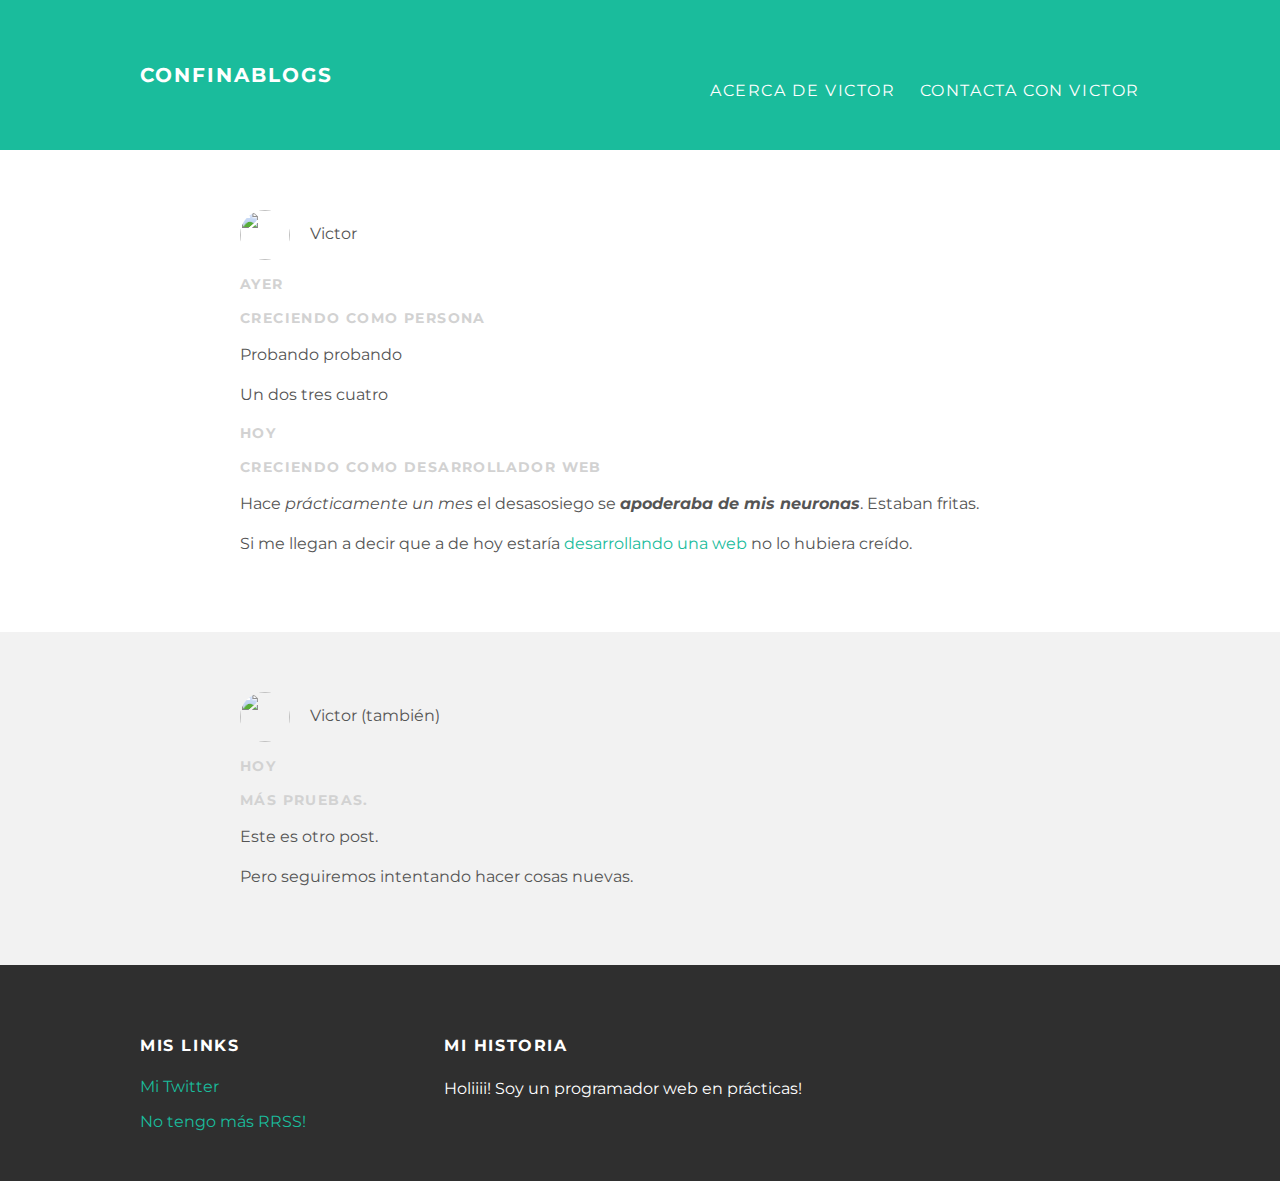
==== index.html @ 3a528a33 "Add files via upload" ====
<!DOCTYPE html>
  <head>
    <title>Confinablogs</title>
    <link rel="stylesheet" type="text/css" href="styles.css">
  </head>
  <body>

<div id="header">
  <div class="container">
    <a id="header-title" href="index.html">Confinablogs</a>
    <ul id="header-nav">
      <li><a href="about.html">Acerca de Victor</a></li>
      <li><a href="mailto:victor.mengual@live.com">Contacta con Victor</a></li>
    </ul>
  </div>
</div>


<div id="content">
  <div class="post-container">
    <div class="post">
      <div class="post-author">
        <img src="foto.jpg">
        <span>Victor</span>
      </div>
      <p class="post-date">Ayer</p>
      <h3 class="post-date">Creciendo como persona</h3>
      <div class="post-content">
        <p>Probando probando</p>
        <p>Un dos tres cuatro</p>
      </div>

      <p class="post-date">Hoy</p>
      <h3 class="post-date">Creciendo como desarrollador web</h3>
      <div class="post-content">
        <p>Hace <em>prácticamente un mes</em> el desasosiego se <em><strong>apoderaba de mis neuronas</strong></em>. Estaban fritas. </p>
        <p>Si me llegan a decir que a de hoy estaría <a href="https://www.google.com">desarrollando una web</a> no lo hubiera creído.</p>
      </div>
    </div>
  </div>

      <div class="post-container">
        <div class="post">
          <div class="post-author">
            <img src="foto.jpg">
            <span>Victor (también)</span>
          </div>
          <p class="post-date">Hoy</p>
          <h3 class="post-date">Más pruebas.</h3>
          <div class="post-content">
            <p>Este es otro post.</p>
            <p>Pero seguiremos intentando hacer cosas nuevas.</p>
          </div>
        </div>
    </div>

</div>


<div id="footer">
  <div class="container">

    <div class="column">
    <h4>Mis links</h4>
    <p></p>
    <a href="https://www.twitter.com/te0jacks0n">Mi Twitter</a>
    <p></p>
    <a href="https://www.nba.com">No tengo más RRSS!</a>
    </div>

    <div class="column">
    <h4>Mi historia</h4>
    <p>Holiiii! Soy un programador web en prácticas!</p>
    </div>

  </div>
</div>


  </body>
</html>
---- styles.css ----
@import url(http://fonts.googleapis.com/css?family=Montserrat:400,700);

body {
color: #555;
margin: 0;
font-family: 'Montserrat', sans-serif;
}

#header {
background-color: #1abc9c;
height: 150px;
line-height: 150px;
}

#header a {
  color: white;
  text-decoration: none;
  text-transform: uppercase;
  letter-spacing: 0.1em;
}

#header a:hover {
  color: #222;
}

#header-title {
  display:block;
  float:left;
  font-size: 20px;
  font-weight: bold;
}

#header-nav {
  display:block;
  float:right;
}

#header-nav li {
  display: inline;
  padding-left: 20px;
  margin-top: 0;
}

.container {
  max-width: 1000px;
  margin: 0 auto;
}

#footer {
  background-color: #2f2f2f;
  padding: 50px 0;
}

.column {
  min-width: 300px;
  display: inline-block;
  vertical-align: top;
}

#footer h4 {
  color: white;
  text-transform: uppercase;
  letter-spacing: 0.1em;
}

#footer p {
  color: white;
}

a {
  color: #1abc9c;
  text-decoration: none;
}

a:hover {
color: #F6A623;
}

.post, .about {
  max-width: 800px;
  margin: 0 auto;
  padding: 60px 0;
}

.about {
  text-align: center;
}

.post-author img{
  width: 50px;
  height: 50px;
  vertical-align: middle;
}

.post-author img, .about-author img{
  border-radius: 50%;
}

.post-author span {
  margin-left: 16px;
}

.post-date {
  color: #D2D2D2;
  font-size: 14px;
  font-weight: bold;
  text-transform: uppercase;
  letter-spacing: 0.1em;
}

h1, h2, h3, h4 {
  color: #333;
}

p{
  line-height: 1.5;
}

.post-container:nth-child(even){
  background-color: #f2f2f2;
}
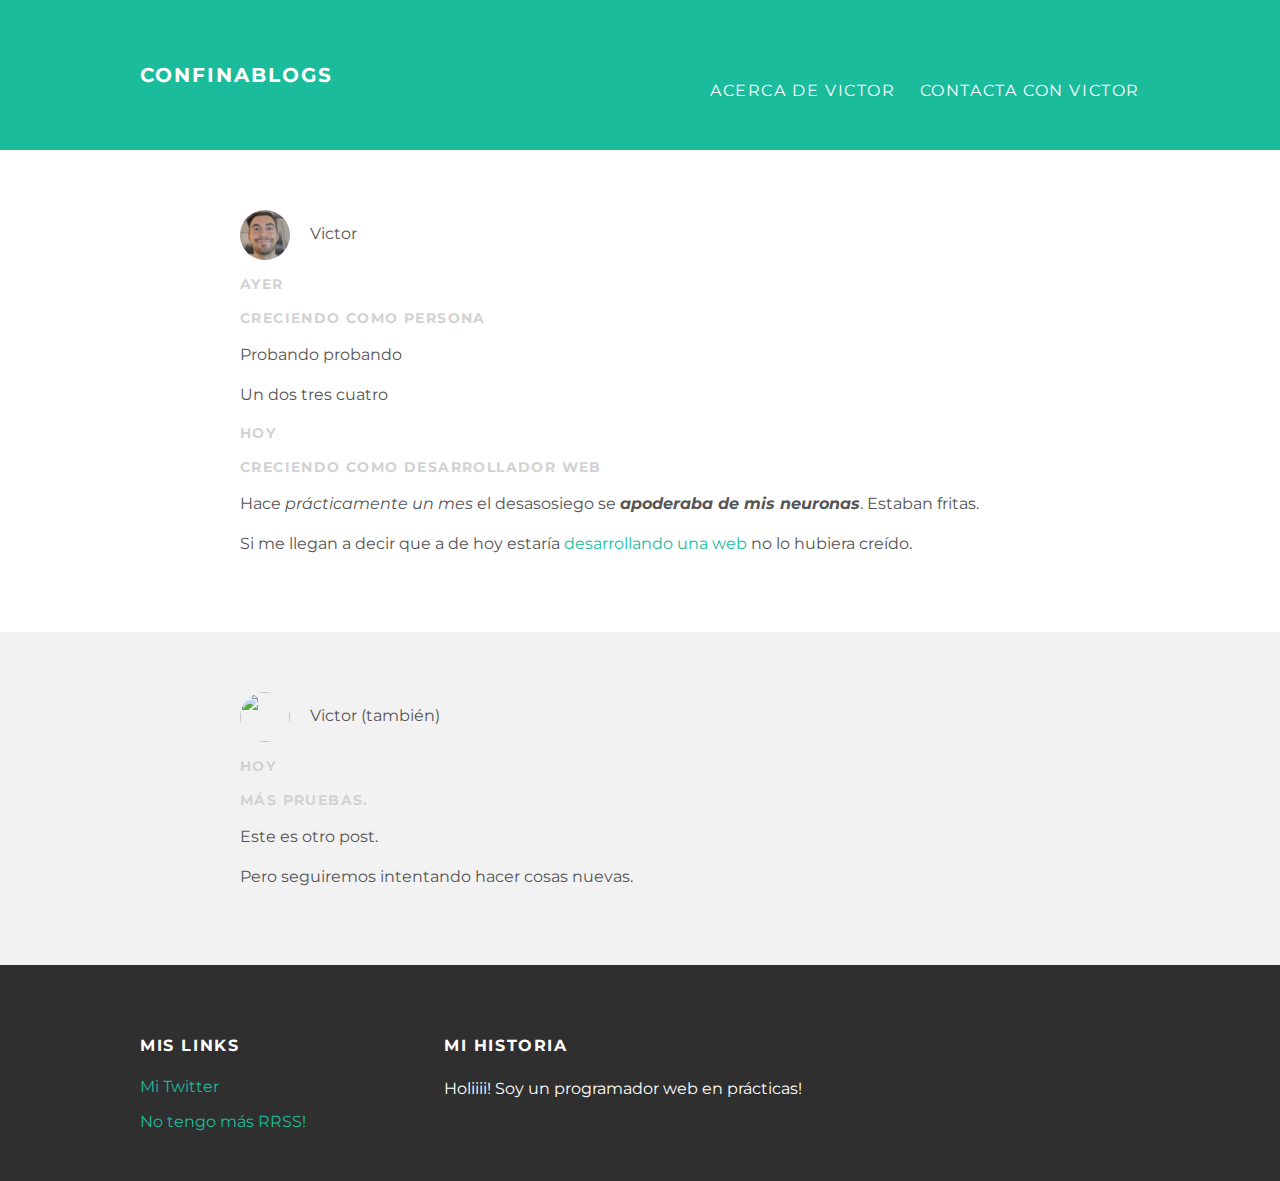
==== commit 4f0ac537: "Update index.html" ====
--- a/index.html
+++ b/index.html
@@ -20,7 +20,7 @@
   <div class="post-container">
     <div class="post">
       <div class="post-author">
-        <img src="foto.jpg">
+        <img src="foto.JPG">
         <span>Victor</span>
       </div>
       <p class="post-date">Ayer</p>
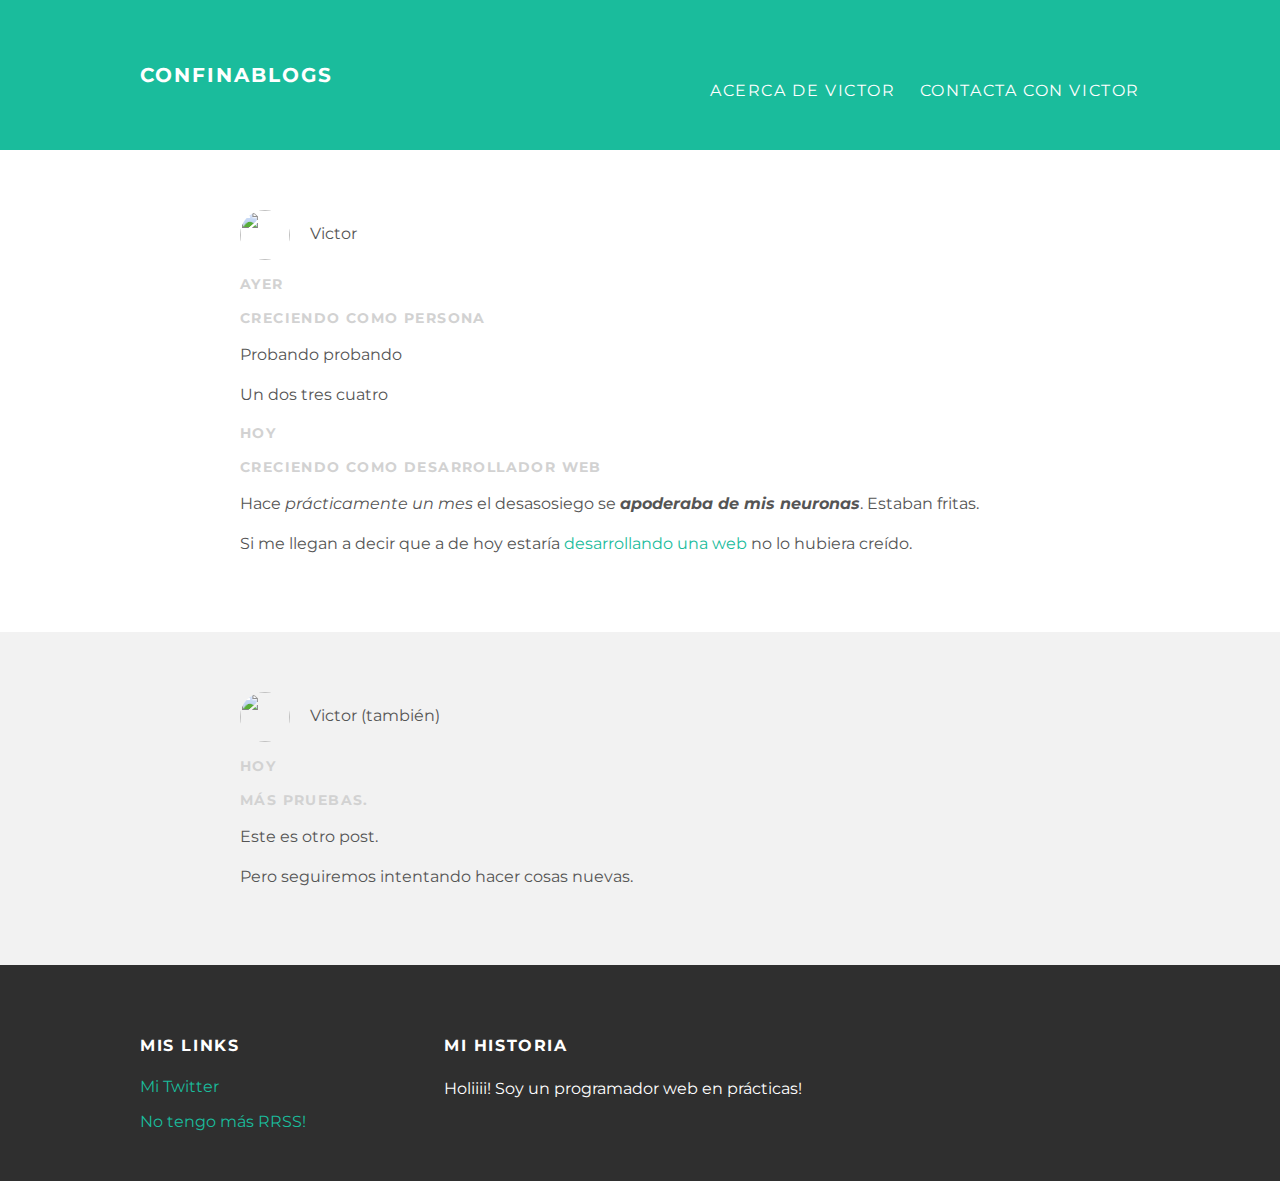
==== commit 9acae3a5: "Update index.html" ====
--- a/index.html
+++ b/index.html
@@ -20,7 +20,7 @@
   <div class="post-container">
     <div class="post">
       <div class="post-author">
-        <img src="foto.JPG">
+        <img src="foto.jpg">
         <span>Victor</span>
       </div>
       <p class="post-date">Ayer</p>
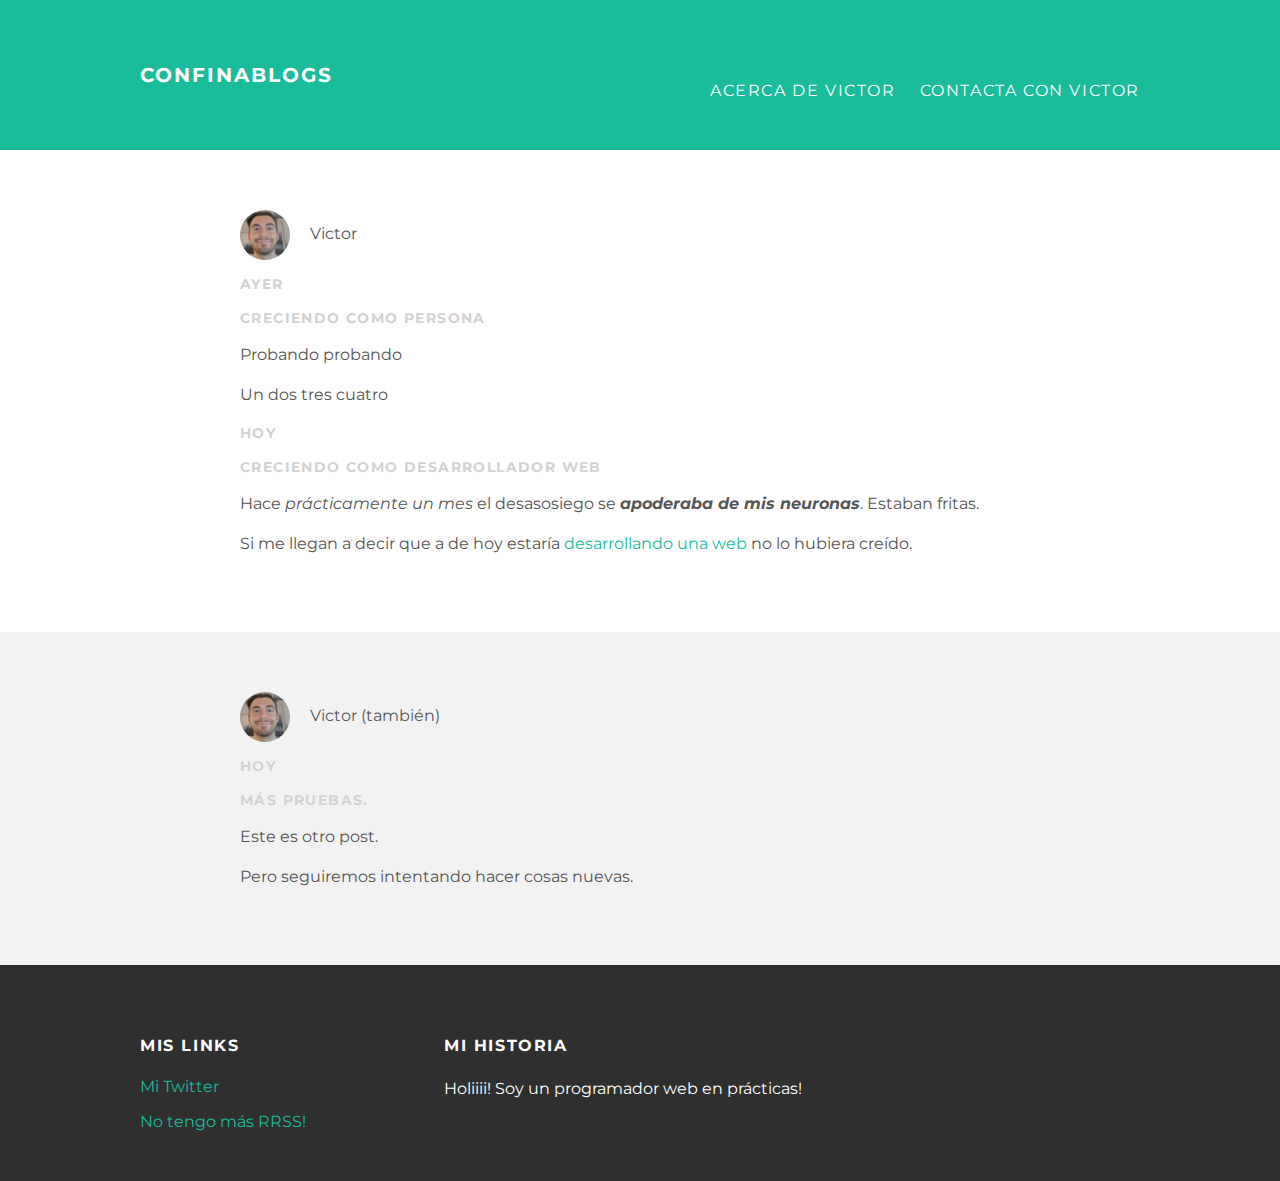
==== commit 67498c16: "Update index.html" ====
--- a/index.html
+++ b/index.html
@@ -20,7 +20,7 @@
   <div class="post-container">
     <div class="post">
       <div class="post-author">
-        <img src="foto.jpg">
+        <img src="foto.JPG">
         <span>Victor</span>
       </div>
       <p class="post-date">Ayer</p>
@@ -42,7 +42,7 @@
       <div class="post-container">
         <div class="post">
           <div class="post-author">
-            <img src="foto.jpg">
+            <img src="foto.JPG">
             <span>Victor (también)</span>
           </div>
           <p class="post-date">Hoy</p>
